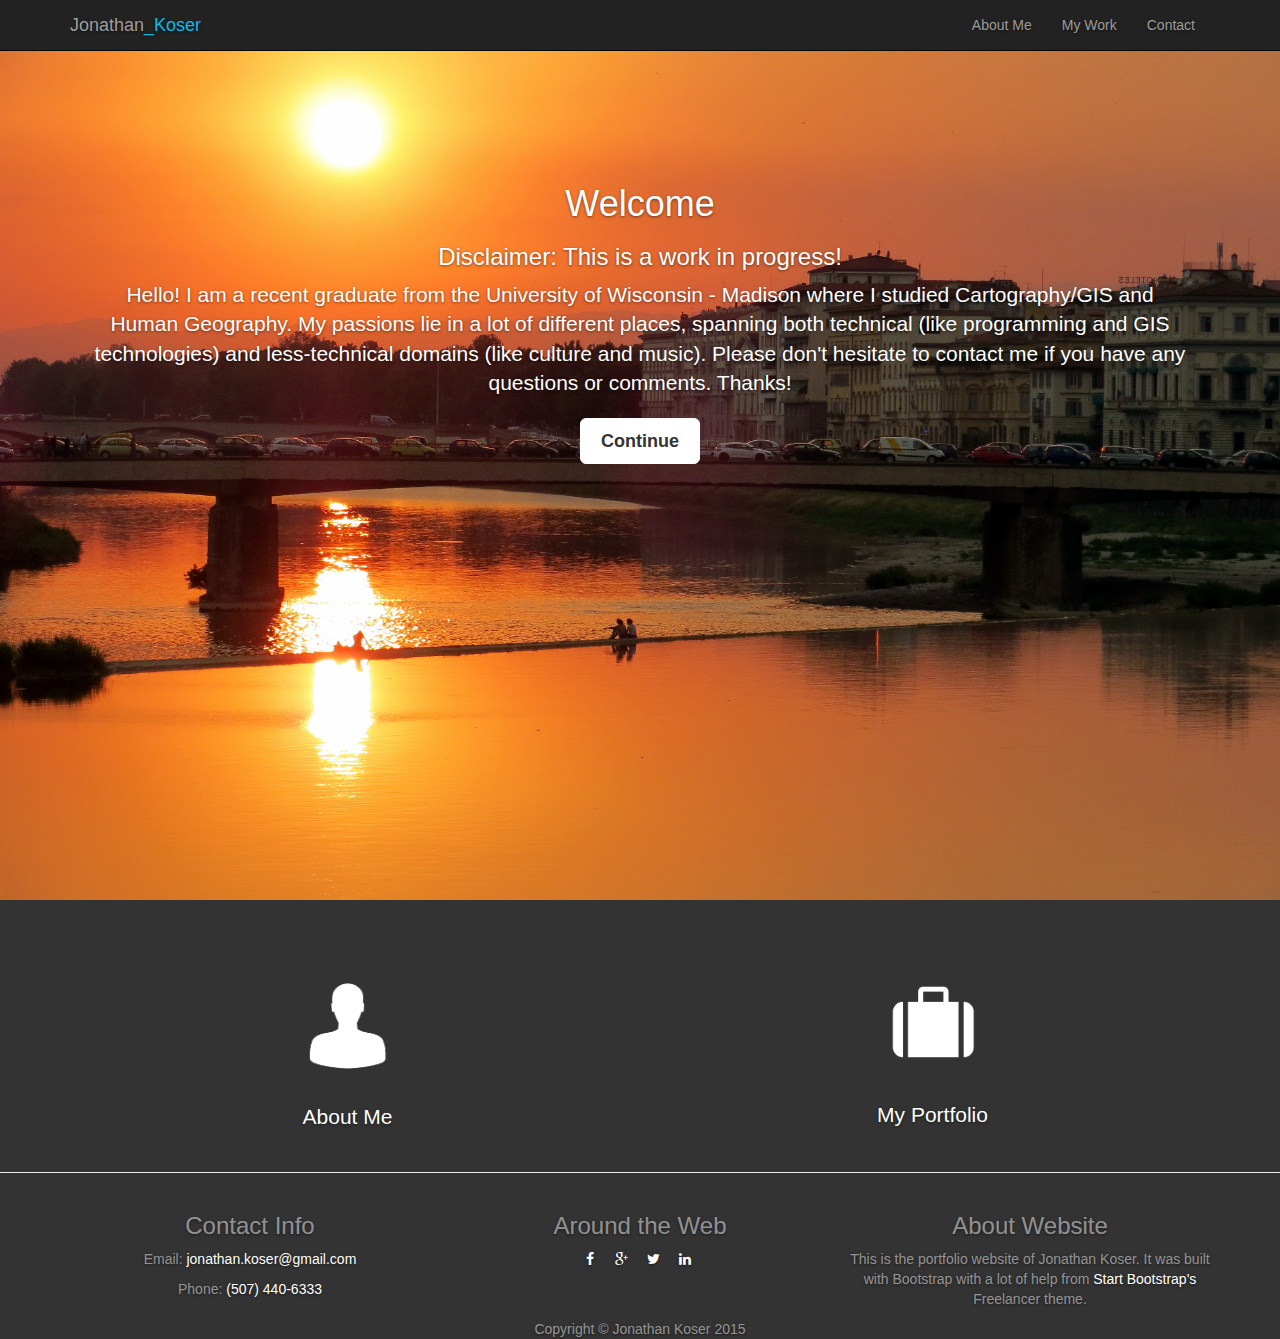
==== index.html @ cf2e5412 "More small stuff" ====
<!DOCTYPE html>
<html lang="en">

<head>
    <meta charset="utf-8">
    <meta http-equiv="X-UA-Compatible" content="IE=edge">
    <meta name="viewport" content="width=device-width, initial-scale=1">
    <meta name="description" content="The personal portfolio website of Jon Koser">
    <meta name="author" content="Jonathan Koser">
    <link rel="icon" type="image/png" href="img/favicon.png">

    <title>Jonthan Koser</title>

    <!-- Bootstrap core CSS -->
    <link href="css/bootstrap.css" rel="stylesheet">

    <!-- Custom styles for this template -->
    <link href="css/style.css" rel="stylesheet">

    <!-- Custom Fonts -->
    <link href="font-awesome/css/font-awesome.css" rel="stylesheet" type="text/css">


    <!-- HTML5 shim and Respond.js for IE8 support of HTML5 elements and media queries -->
    <!--[if lt IE 9]>
      <script src="https://oss.maxcdn.com/html5shiv/3.7.2/html5shiv.min.js"></script>
      <script src="https://oss.maxcdn.com/respond/1.4.2/respond.min.js"></script>
    <![endif]-->
</head>

<body id="top" class="index">


    <!-- Navigation Bar -->
    <nav class="navbar navbar-inverse navbar-fixed-top">
        <div class="container">
            <div class="navbar-header">
                <button type="button" class="navbar-toggle collapsed" data-toggle="collapse" data-target="#navbar" aria-expanded="false" aria-controls="navbar">
                    <span class="sr-only">Toggle navigation</span>
                    <span class="icon-bar"></span>
                    <span class="icon-bar"></span>
                    <span class="icon-bar"></span>
                </button>
                <a class="navbar-brand" href="#top">Jonathan<span style="color: #09BCE8">_Koser</span></a>
            </div>
            <div id="navbar" class="collapse navbar-collapse">
                <ul class="nav navbar-nav">
                    <li><a href="/about.html">About Me</a>
                    </li>
                    <li><a href="/work.html">My Work</a>
                    </li>
                    <li><a href="#contact">Contact</a>
                    </li>
                </ul>
            </div>
            <!--/.nav-collapse -->
        </div>
    </nav>


    <header>
        <div class="container content">
            <div class="cover-container">
                <div class="inner cover">
                    <h1 class="cover-heading">Welcome</h1>
                    <h3>Disclaimer: This is a work in progress!</h3>
                    <p class="lead">Hello! I am a recent graduate from the University of Wisconsin - Madison where I studied Cartography/GIS and Human Geography. My passions lie in a lot of different places, spanning both technical (like programming and GIS technologies) and less-technical domains (like culture and music). Please don't hesitate to contact me if you have any questions or comments. Thanks!</p>
                    <p class="lead">
                        <a href="#body" class="btn btn-lg btn-default">Continue</a>
                    </p>
                </div>
            </div>
        </div>
    </header>

    <!-- Body Section -->
    <section id="body">
        <div class="container content">
            <div class="row">
                <div class="col-md-6">
                    <a href="/about.html"><img src="/img/about_icon.png" alt="About Me" width="150"></a>
                    <p class = "lead">About Me</p>
                </div>
                <div class = "col-md-6">
                    <a href="/work.html"><img src="/img/work_icon.png" alt="My Portfolio" width="150"></a>
                    <p class="lead">My Portfolio</p>
                </div>
            </div> <!-- /.row -->
        </div> <!-- /.container -->
    </section>


    <!--Contact Section -->
    <!--<div class="container content">
        <div class="row">
            <div class = "col-lg-12 text-center">
               <h2>Contact Me</h2>
                <hr>
            </div>
        </div> <!-- end of "row" -->
    <!--
        <div class="row contact_info">
            <form action="http://formspree.io/jonathan.koser@gmail.com"
                method="POST">
                <input type="text" name="name">
                <input type="email" name="_replyto">
                <input type="submit" value="Send">
            </form>
        </div>  
    </div>
    -->
    
    <!--
    <section id="contact">
        <div class="container content">
            <div class="row">
                <div class="col-lg-12 text-center">
                    <h2>Contact Me</h2>
                    <hr>
                </div>
            </div>
            <div class="row contact_info">
                <div class="col-lg-8 col-lg-offset-2">
                    <!-- To configure the contact form email address, go to mail/contact_me.php and update the email address in the PHP file on line 19. -->
                    <!-- The form should work on most web servers, but if the form is not working you may need to configure your web server differently. -->
<!--
                        <form name="sentMessage" id="contactForm" novalidate>
                        <div class="row control-group">
                            <div class="form-group col-xs-12 floating-label-form-group controls">
                                <label>Name</label>
                                <input type="text" class="form-control" placeholder="Name" id="name" required data-validation-required-message="Please enter your name.">
                                <p class="help-block text-danger"></p>
                            </div>
                        </div>
                        <div class="row control-group">
                            <div class="form-group col-xs-12 floating-label-form-group controls">
                                <label>Email Address</label>
                                <input type="email" class="form-control" placeholder="Email Address" id="email" required data-validation-required-message="Please enter your email address.">
                                <p class="help-block text-danger"></p>
                            </div>
                        </div>
                        <div class="row control-group">
                            <div class="form-group col-xs-12 floating-label-form-group controls">
                                <label>Phone Number</label>
                                <input type="tel" class="form-control" placeholder="Phone Number" id="phone" required data-validation-required-message="Please enter your phone number.">
                                <p class="help-block text-danger"></p>
                            </div>
                        </div>
                        <div class="row control-group">
                            <div class="form-group col-xs-12 floating-label-form-group controls">
                                <label>Message</label>
                                <textarea rows="5" class="form-control" placeholder="Message" id="message" required data-validation-required-message="Please enter a message."></textarea>
                                <p class="help-block text-danger"></p>
                            </div>
                        </div>
                        <br>
                        <div id="success"></div>
                        <div class="row">
                            <div class="form-group col-xs-12">
                                <button type="submit" class="btn btn-success btn-lg">Send</button>
                            </div>
                        </div>
                    </form>
                </div>
            </div>
        </div>
    </section>

    -->

    <!-- Footer -->
    <footer class="text-center mastfoot">
        <hr>
        <div class="footer-above">
            <div class="container">
                <div class="row">
                    <div id="contact" class="footer-col col-md-4">
                        <h3>Contact Info</h3>
                        <p>Email: <a href="mailto:jonathan.koser@gmail.com">jonathan.koser@gmail.com</a></p>
                        <p>Phone: <span style="color:#fff">(507) 440-6333</span></p>
                    </div>
                    <div class="footer-col col-md-4">
                        <h3>Around the Web</h3>
                        <ul class="list-inline">
                            <li>
                                <a href="https://www.facebook.com/jon.koser" class="btn-social btn-outline"><i class="fa fa-fw fa-facebook"></i></a>
                            </li>
                            <li>
                                <a href="https://plus.google.com/107598555591154516549/posts" class="btn-social btn-outline"><i class="fa fa-fw fa-google-plus"></i></a>
                            </li>
                            <li>
                                <a href="https://twitter.com/jonathankoser" class="btn-social btn-outline"><i class="fa fa-fw fa-twitter"></i></a>
                            </li>
                            <li>
                                <a href="http://www.linkedin.com/pub/jonathan-koser/46/538/422" class="btn-social btn-outline"><i class="fa fa-fw fa-linkedin"></i></a>
                            </li>
                        </ul>
                    </div>
                    <div class="footer-col col-md-4">
                        <h3>About Website</h3>
                        <p>This is the portfolio website of Jonathan Koser. It was built with Bootstrap with a lot of help from <a href="http://startbootstrap.com">Start Bootstrap's</a> Freelancer theme.</p>
                    </div>
                </div>
            </div>
        </div>
        <div class="footer-below">
            <div class="container">
                <div class="row">
                    <div class="col-lg-12">
                        Copyright &copy; Jonathan Koser 2015
                    </div>
                </div>
            </div>
        </div>
    </footer>



    <!-- JavaScript
    ================================================== -->
    <!-- Placed at the end of the document so the pages load faster -->
    <script src="https://ajax.googleapis.com/ajax/libs/jquery/1.11.2/jquery.min.js"></script>
    <script src="js/bootstrap.js"></script>
    <script src="js/main.js"></script>

    <!-- Pluggins -->
    <!-- <script src="http://cdnjs.cloudflare.com/ajax/libs/jquery-easing/1.3/jquery.easing.min.js"></script> -->

    <!-- Contact Form JavaScript -->
    <script src="js/jqBootstrapValidation.js"></script>
    <script src="js/contact_me.js"></script>


    <!-- IE10 viewport hack for Surface/desktop Windows 8 bug -->
    <script src="assets/js/ie10-viewport-bug-workaround.js"></script>
</body>

</html>
---- css/style.css ----
/* Cover styling */
/*
 * Globals
 */

/* Links */
a {
    color: #fff;
}
a:focus,
a:hover {
  color: #09BCE8;
}

/* Custom default button */
.btn-default,
.btn-default:hover,
.btn-default:focus {
  color: #333;
  text-shadow: none; /* Prevent inheritence from `body` */
  background-color: #fff;
  border: 1px solid #fff;
}

/*
 * Base structure
 */

.navbar-nav{
    float: right;
}

html,
body {
  height: 100%;
  background-color: #333;
}
body {
  color: #fff;
  text-align: center;
  text-shadow: 0 1px 3px rgba(0,0,0,.5);
  background-repeat: no-repeat;
}

header {
    position: relative;
    height: 100%;
    background-image: url("../img/IMG_1233.JPG");
    background-size: cover;
}

/* Padding for spacing */
.inner {
  padding: 30px;
}

.content {
    padding-top: 50px;
}


.about_text {
    text-align: left;
}

.contact_info {
    text-align: left
}

div {
    overflow: hidden;
}


/*
 * Cover
 */
.cover {
  position: relative;
  margin-top: 10%;
  padding: 0 20px;
}
.cover .btn-lg {
  padding: 10px 20px;
  font-weight: bold;
}

.portfolio-item {
    width: 100%;
    height: 300px;
    background-size: cover;
    background-position: center;
    margin-top: 10px;
    color: #333;
}

/*@media(min-width:767px) {
    #portfolio .portfolio-item {
        margin: 0 0 30px;
    }
}

.item1 {
    background-image: url("../img/Portfolio/USAv5.5_proof.jpg");
}

.item2 {
    background-image: url("../img/Portfolio/OldSaltRoute.jpg")
}

.item3 {
    background-image: url("../img/Portfolio/Change_In_Access_To_Water%20%5BConverted%5D.jpg")
} */

/*
 * Footer
 */
.mastfoot {
  color: #999; /* IE8 proofing */
  color: rgba(255,255,255,.5);
}
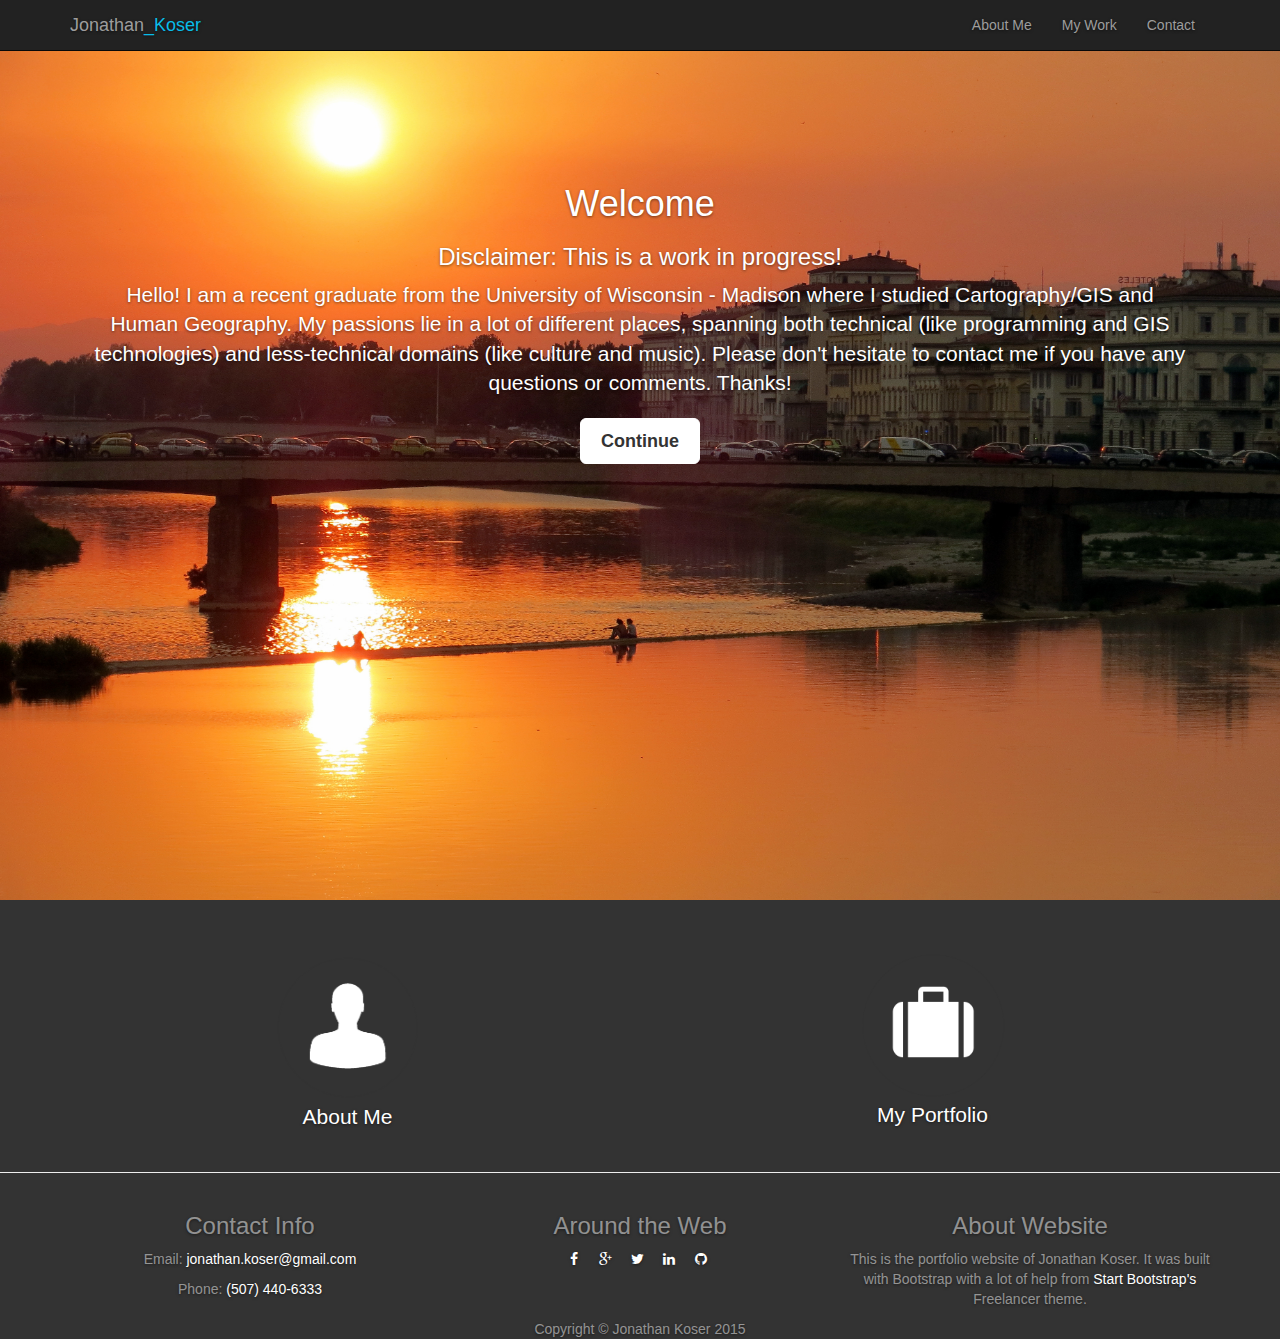
==== commit 166c32a2: "Added in Github icon to footer" ====
--- a/index.html
+++ b/index.html
@@ -194,6 +194,9 @@
                             <li>
                                 <a href="http://www.linkedin.com/pub/jonathan-koser/46/538/422" class="btn-social btn-outline"><i class="fa fa-fw fa-linkedin"></i></a>
                             </li>
+                            <li>
+                                <a href="http://www.github.com/JonKoser" class="btn-social btn-outline"><i class="fa fa-fw fa-github"></i></a>
+                            </li>                        
                         </ul>
                     </div>
                     <div class="footer-col col-md-4">
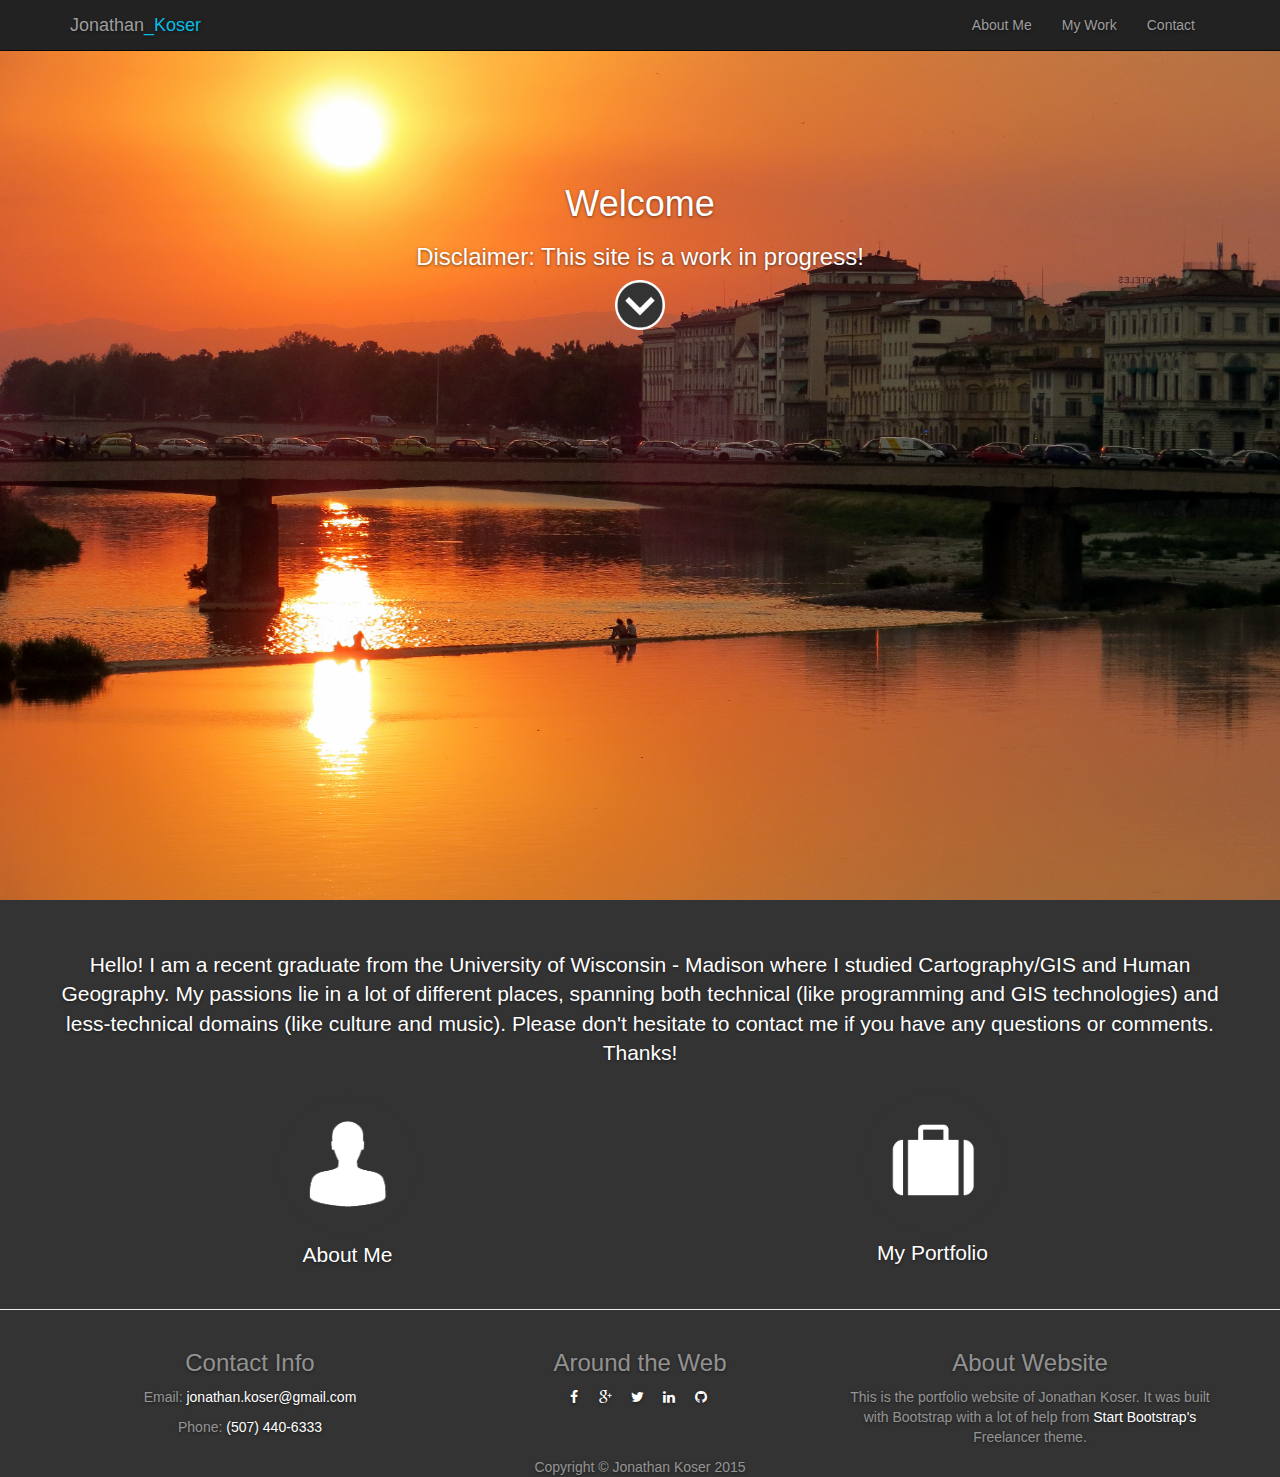
==== commit d3a0f1ae: "Added different down button and moved some text" ====
--- a/index.html
+++ b/index.html
@@ -63,10 +63,9 @@
             <div class="cover-container">
                 <div class="inner cover">
                     <h1 class="cover-heading">Welcome</h1>
-                    <h3>Disclaimer: This is a work in progress!</h3>
-                    <p class="lead">Hello! I am a recent graduate from the University of Wisconsin - Madison where I studied Cartography/GIS and Human Geography. My passions lie in a lot of different places, spanning both technical (like programming and GIS technologies) and less-technical domains (like culture and music). Please don't hesitate to contact me if you have any questions or comments. Thanks!</p>
+                    <h3>Disclaimer: This site is a work in progress!</h3>
                     <p class="lead">
-                        <a href="#body" class="btn btn-lg btn-default">Continue</a>
+                        <a href="#body"><img src="/img/down_button.png" alt="Continue" width="50"></a>
                     </p>
                 </div>
             </div>
@@ -76,6 +75,9 @@
     <!-- Body Section -->
     <section id="body">
         <div class="container content">
+            <div class="row">
+                <p class="lead">Hello! I am a recent graduate from the University of Wisconsin - Madison where I studied Cartography/GIS and Human Geography. My passions lie in a lot of different places, spanning both technical (like programming and GIS technologies) and less-technical domains (like culture and music). Please don't hesitate to contact me if you have any questions or comments. Thanks!</p>
+            </div>
             <div class="row">
                 <div class="col-md-6">
                     <a href="/about.html"><img src="/img/about_icon.png" alt="About Me" width="150"></a>
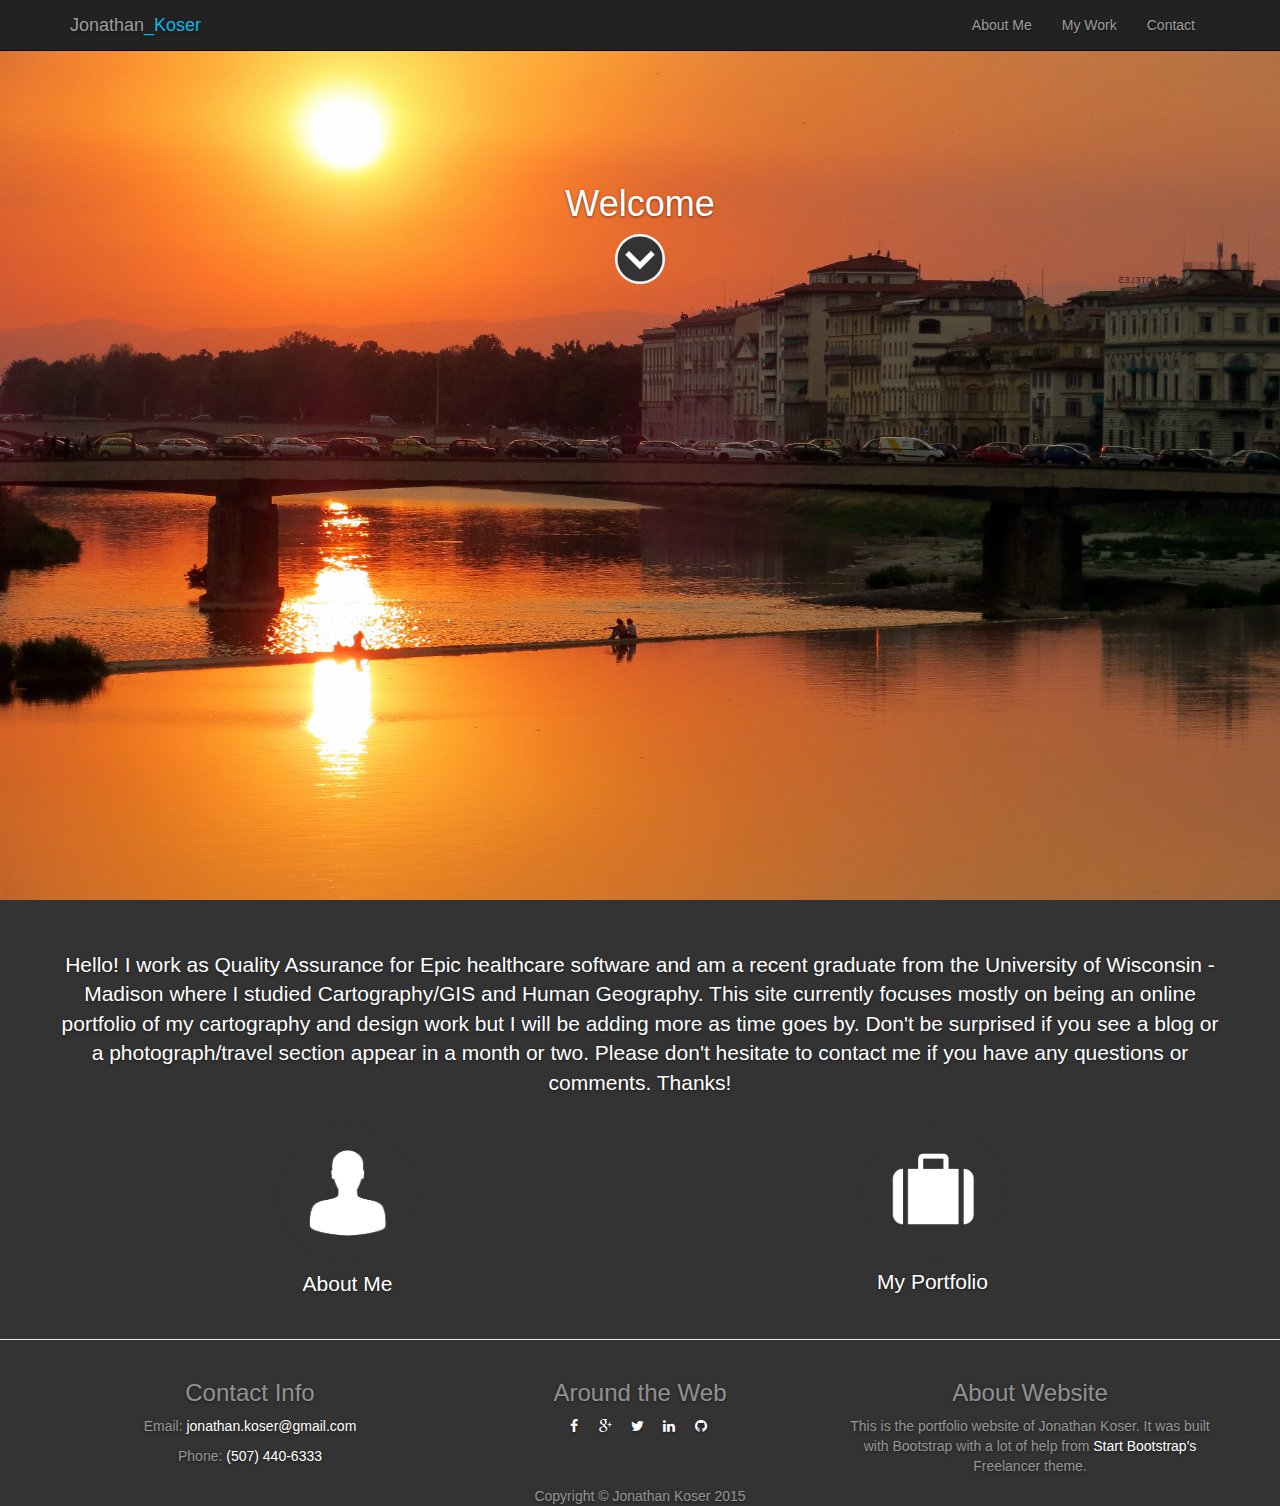
==== commit 4948007e: "Updated the "About Me" information - more current" ====
--- a/index.html
+++ b/index.html
@@ -63,7 +63,6 @@
             <div class="cover-container">
                 <div class="inner cover">
                     <h1 class="cover-heading">Welcome</h1>
-                    <h3>Disclaimer: This site is a work in progress!</h3>
                     <p class="lead">
                         <a href="#body"><img src="/img/down_button.png" alt="Continue" width="50"></a>
                     </p>
@@ -76,7 +75,11 @@
     <section id="body">
         <div class="container content">
             <div class="row">
-                <p class="lead">Hello! I am a recent graduate from the University of Wisconsin - Madison where I studied Cartography/GIS and Human Geography. My passions lie in a lot of different places, spanning both technical (like programming and GIS technologies) and less-technical domains (like culture and music). Please don't hesitate to contact me if you have any questions or comments. Thanks!</p>
+                <p class="lead">Hello! I work as Quality Assurance for Epic healthcare software and am a recent graduate from the 
+                    University of Wisconsin - Madison where I studied Cartography/GIS and Human Geography. This site currently focuses
+                    mostly on being an online portfolio of my cartography and design work but I will be adding more as time goes by.
+                    Don't be surprised if you see a blog or a photograph/travel section appear in a month or two.
+                    Please don't hesitate to contact me if you have any questions or comments. Thanks!</p>
             </div>
             <div class="row">
                 <div class="col-md-6">
--- a/css/style.css
+++ b/css/style.css
@@ -94,28 +94,11 @@
     color: #333;
 }
 
-/*@media(min-width:767px) {
-    #portfolio .portfolio-item {
-        margin: 0 0 30px;
-    }
-}
-
-.item1 {
-    background-image: url("../img/Portfolio/USAv5.5_proof.jpg");
-}
-
-.item2 {
-    background-image: url("../img/Portfolio/OldSaltRoute.jpg")
-}
-
-.item3 {
-    background-image: url("../img/Portfolio/Change_In_Access_To_Water%20%5BConverted%5D.jpg")
-} */
-
-/*
- * Footer
- */
 .mastfoot {
   color: #999; /* IE8 proofing */
   color: rgba(255,255,255,.5);
+}
+
+#gallery img {
+    padding: 10px
 }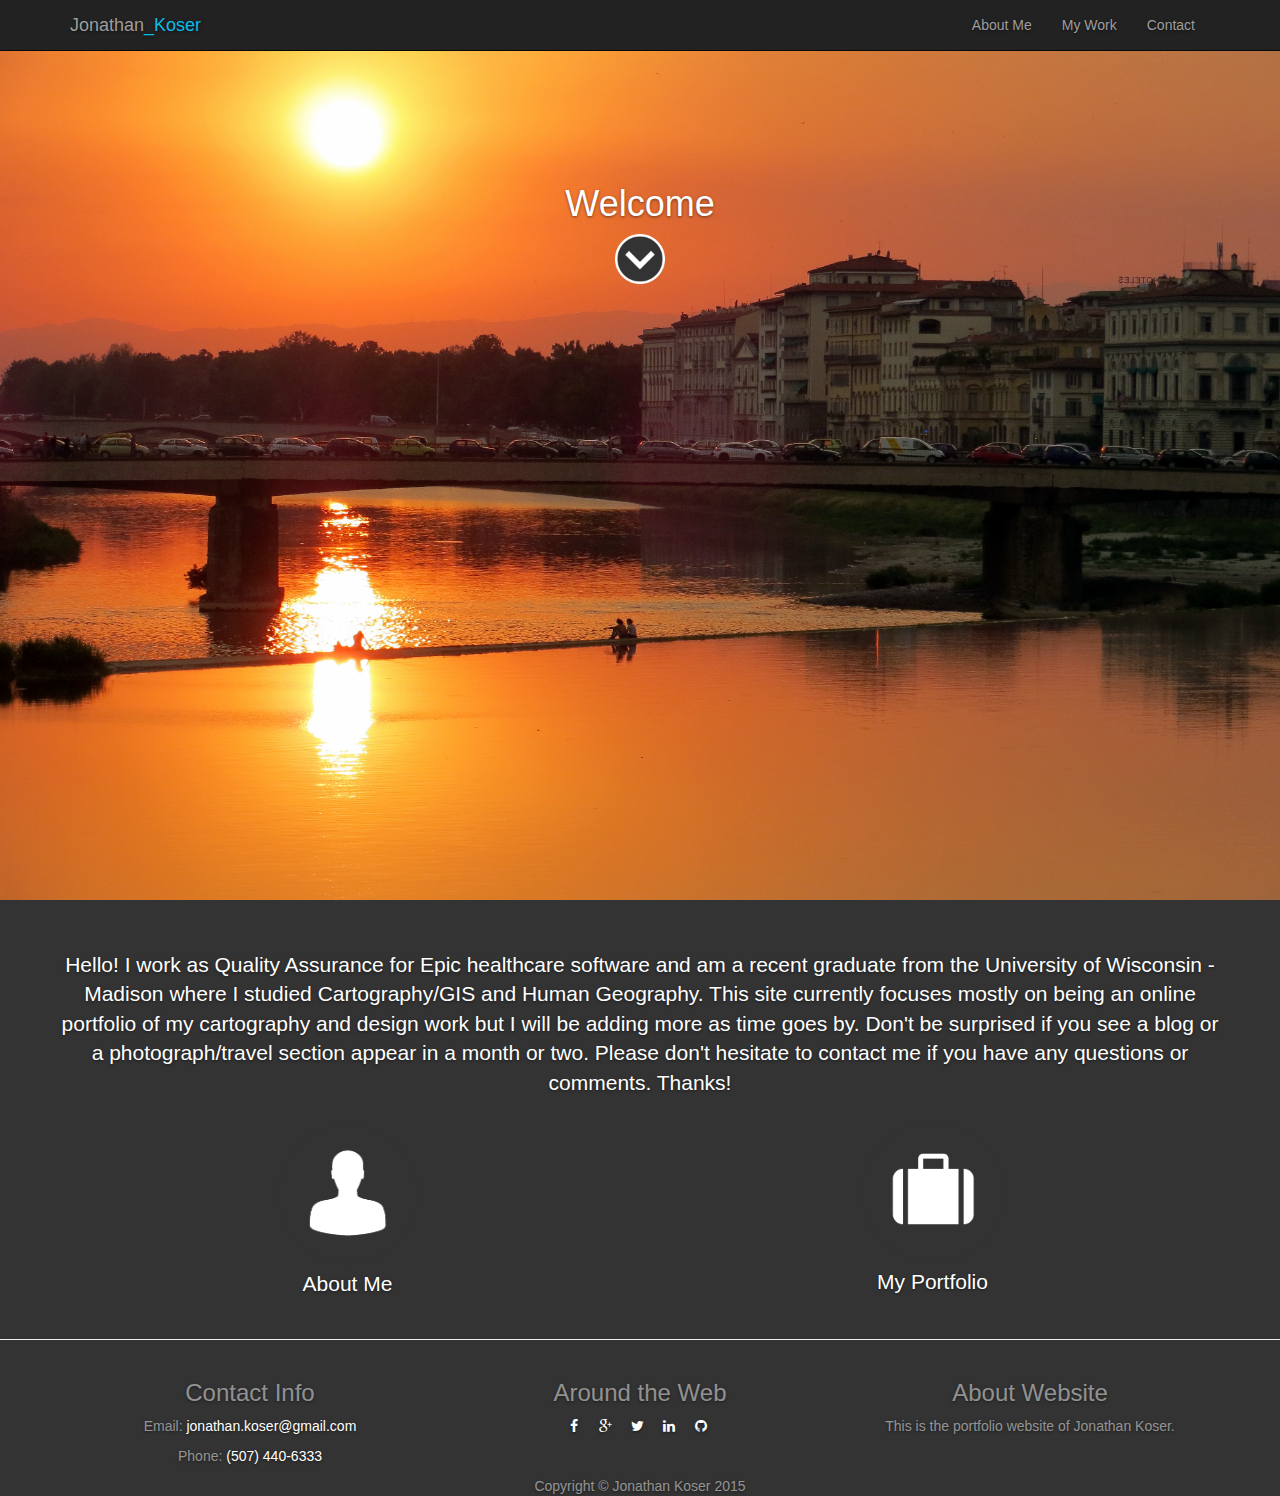
==== commit 336f917d: "Yeah, I basically built this my self" ====
--- a/index.html
+++ b/index.html
@@ -206,7 +206,7 @@
                     </div>
                     <div class="footer-col col-md-4">
                         <h3>About Website</h3>
-                        <p>This is the portfolio website of Jonathan Koser. It was built with Bootstrap with a lot of help from <a href="http://startbootstrap.com">Start Bootstrap's</a> Freelancer theme.</p>
+                        <p>This is the portfolio website of Jonathan Koser.</p>
                     </div>
                 </div>
             </div>
--- a/css/style.css
+++ b/css/style.css
@@ -63,6 +63,14 @@
     text-align: left;
 }
 
+.about_text a {
+    color: rgb(150,230,255)
+}
+
+.about_text a:hover {
+    color: #09BCE8;
+}
+
 .contact_info {
     text-align: left
 }
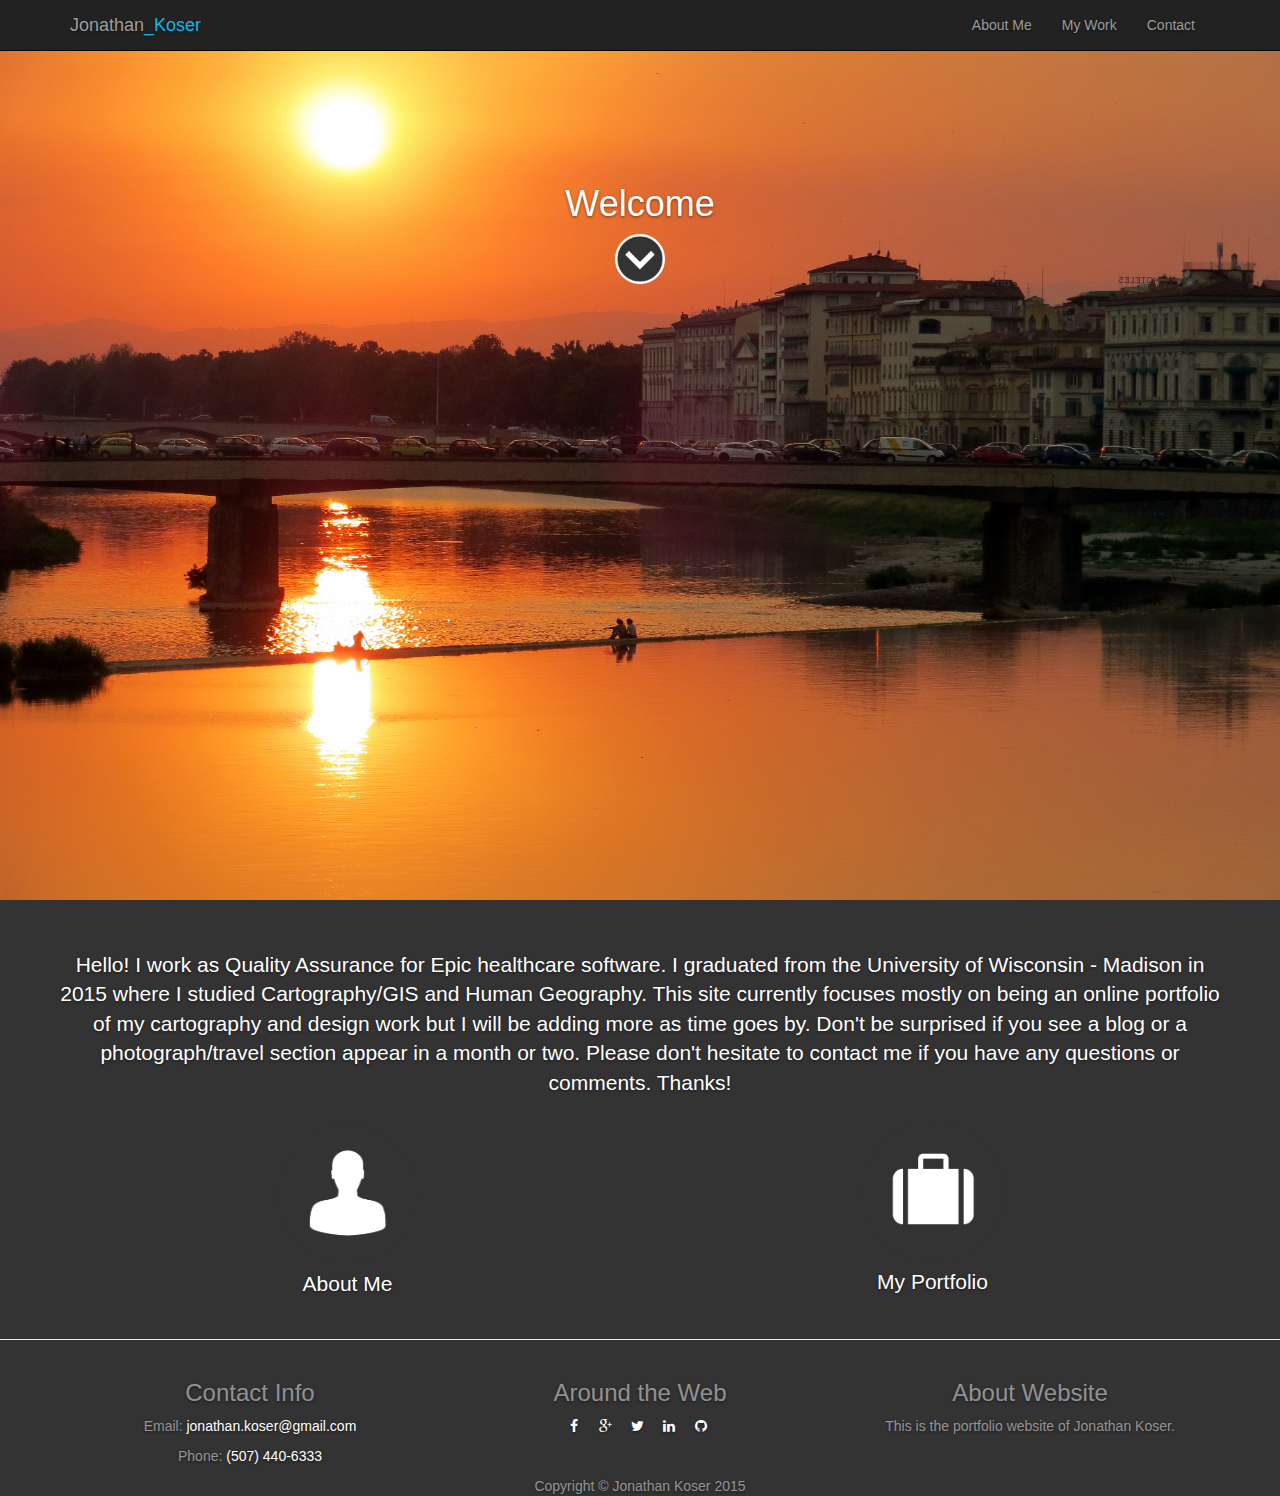
==== commit 1b1458e1: "Small, dumb changes" ====
--- a/index.html
+++ b/index.html
@@ -75,8 +75,7 @@
     <section id="body">
         <div class="container content">
             <div class="row">
-                <p class="lead">Hello! I work as Quality Assurance for Epic healthcare software and am a recent graduate from the 
-                    University of Wisconsin - Madison where I studied Cartography/GIS and Human Geography. This site currently focuses
+                <p class="lead">Hello! I work as Quality Assurance for Epic healthcare software. I graduated from the University of Wisconsin - Madison in 2015 where I studied Cartography/GIS and Human Geography. This site currently focuses
                     mostly on being an online portfolio of my cartography and design work but I will be adding more as time goes by.
                     Don't be surprised if you see a blog or a photograph/travel section appear in a month or two.
                     Please don't hesitate to contact me if you have any questions or comments. Thanks!</p>
--- a/css/style.css
+++ b/css/style.css
@@ -107,6 +107,36 @@
   color: rgba(255,255,255,.5);
 }
 
+.desc-text {
+    text-align: left;
+}
+
+.desc-text h4 {
+    color: goldenrod
+}
+
+.desc-text a {
+    color:rgb(150,230,255);
+}
+
+.desc-text a:hover{
+    color: #09BCE8;
+}
+
+#work_list {
+    text-align: left;
+    display:table;
+    margin:0 auto;
+}
+
+#work_list h3 {
+    text-align: center;
+}
+
+/*#gallery{
+    text-align: right;
+}*/
+
 #gallery img {
-    padding: 10px
+    padding: 10px;
 }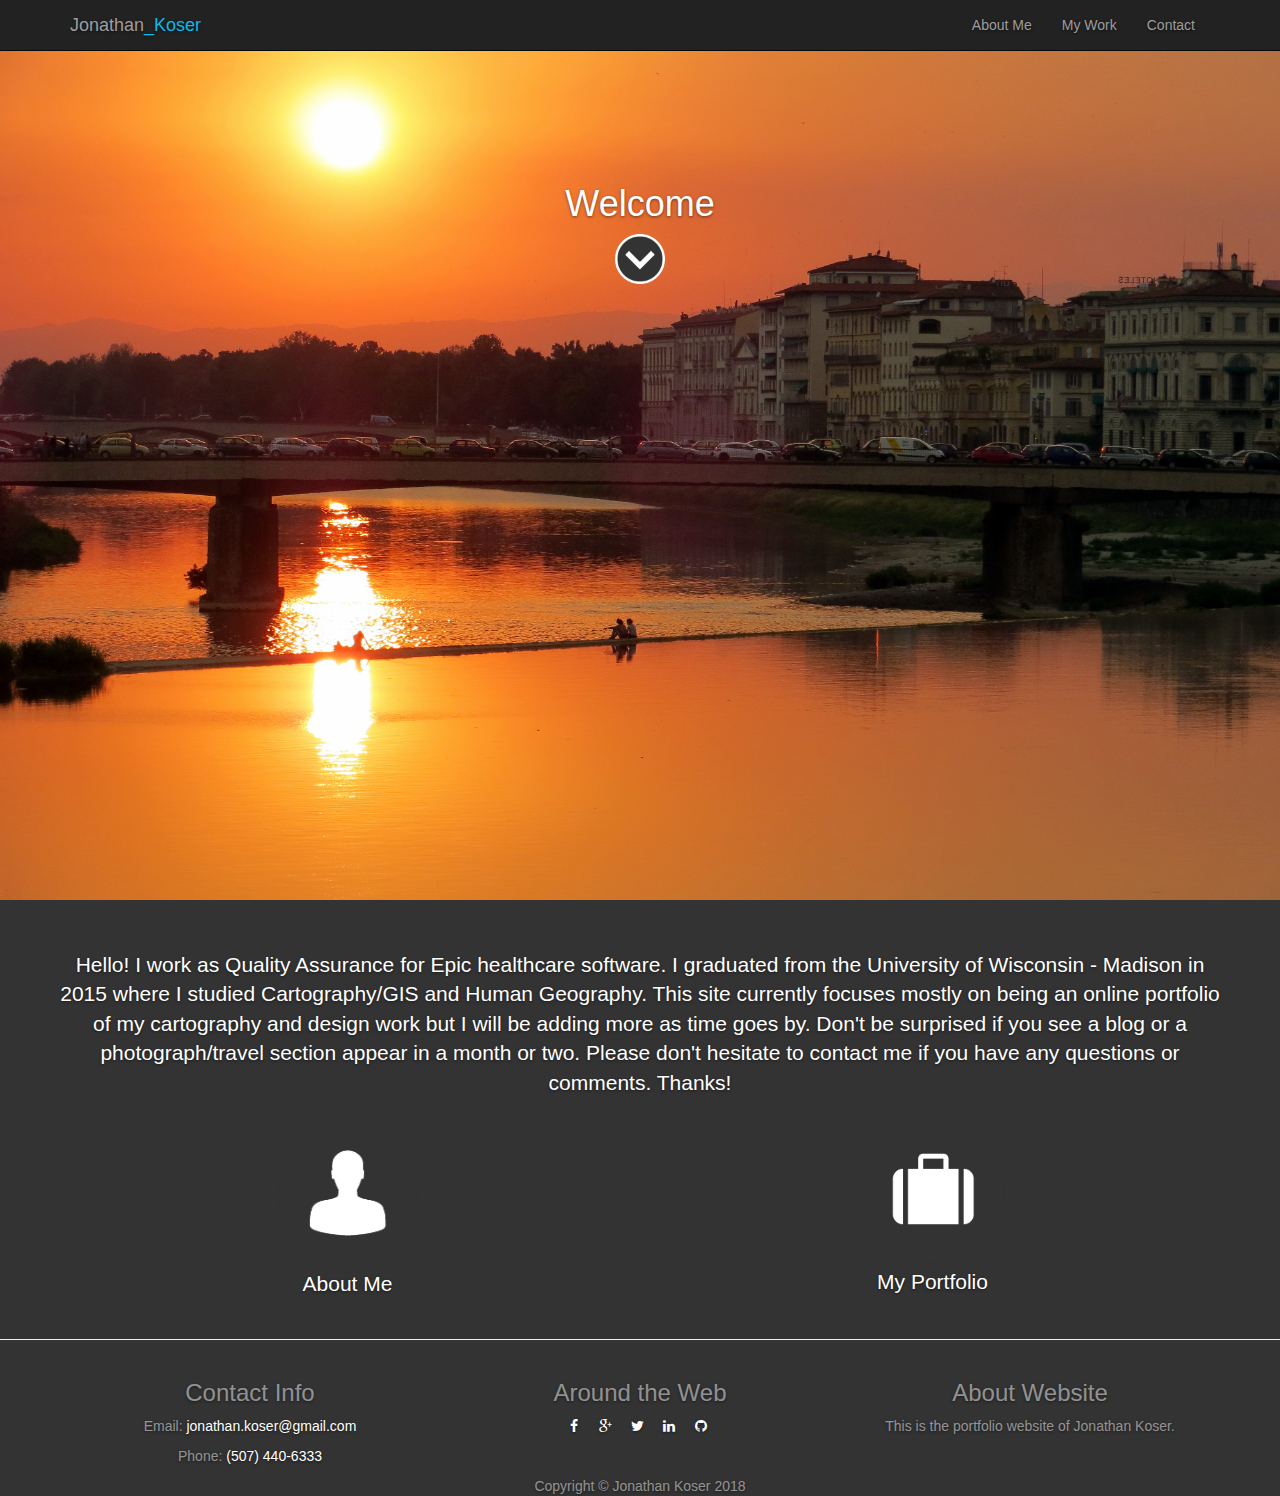
==== commit 96923f49: "Updated bio and copyright" ====
--- a/index.html
+++ b/index.html
@@ -214,7 +214,7 @@
             <div class="container">
                 <div class="row">
                     <div class="col-lg-12">
-                        Copyright &copy; Jonathan Koser 2015
+                        Copyright &copy; Jonathan Koser 2018
                     </div>
                 </div>
             </div>
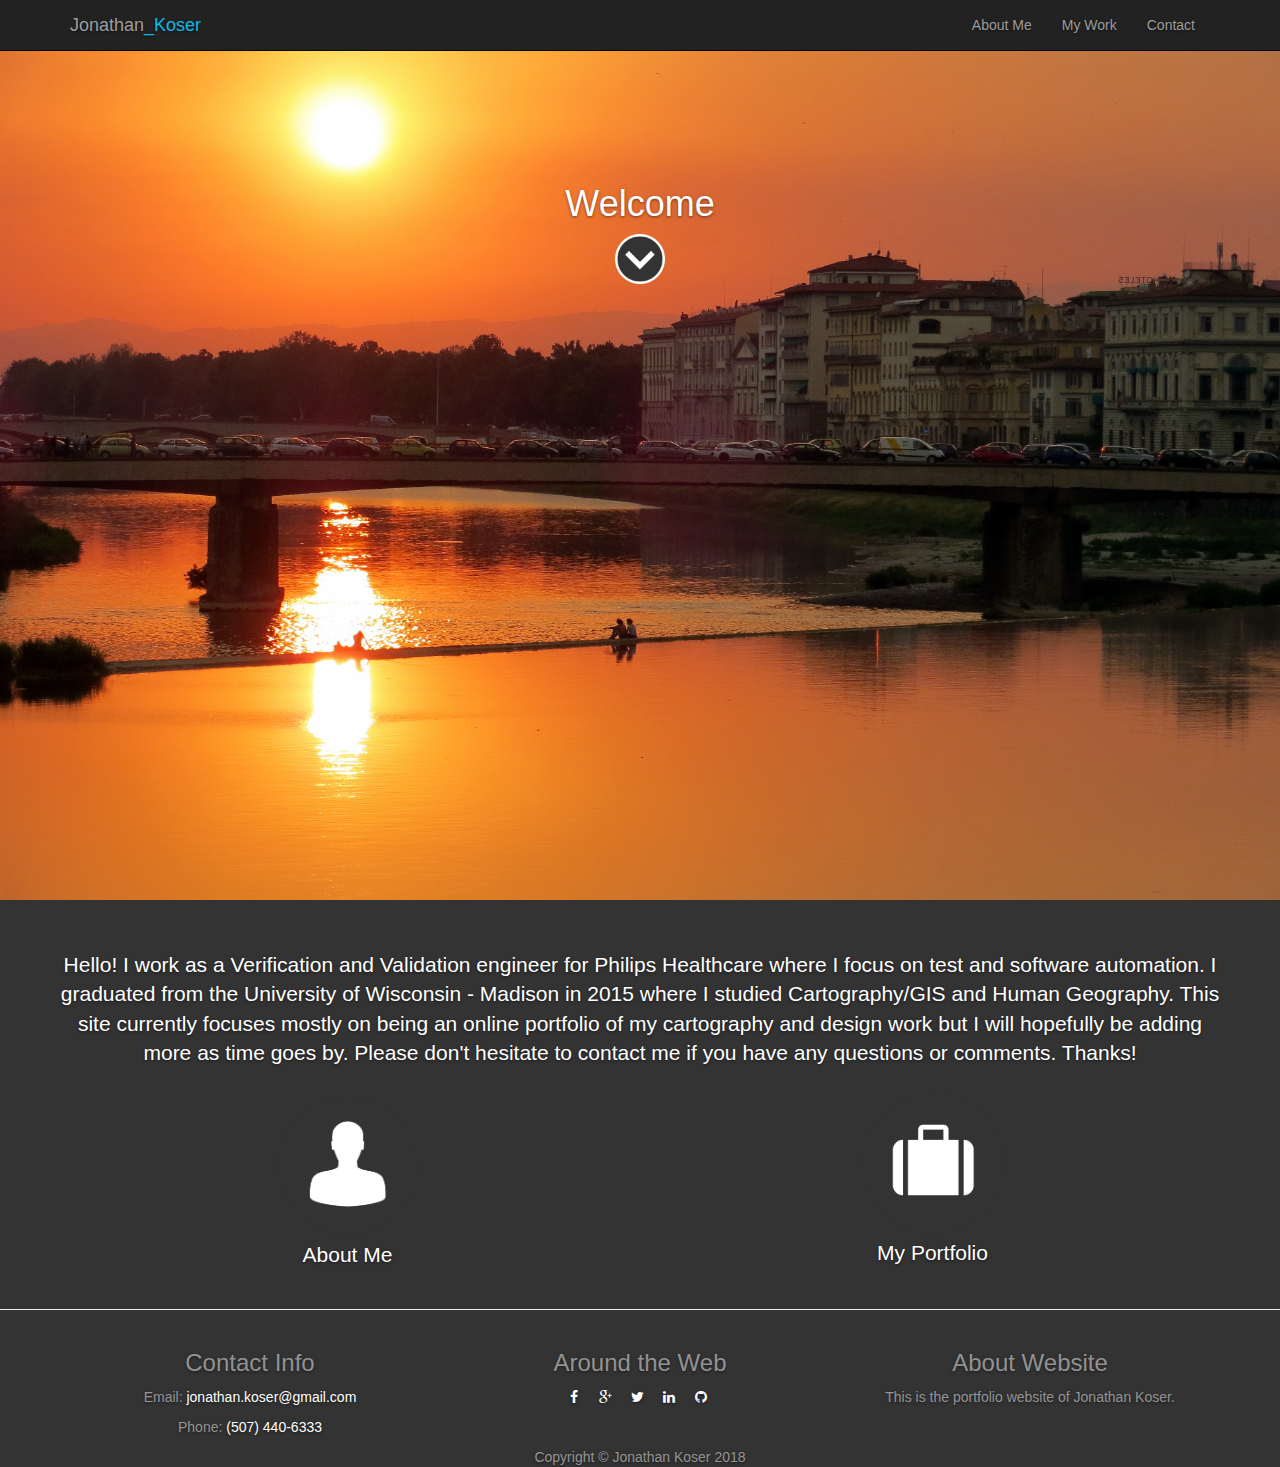
==== commit f8b785b3: "another small change" ====
--- a/index.html
+++ b/index.html
@@ -75,10 +75,7 @@
     <section id="body">
         <div class="container content">
             <div class="row">
-                <p class="lead">Hello! I work as Quality Assurance for Epic healthcare software. I graduated from the University of Wisconsin - Madison in 2015 where I studied Cartography/GIS and Human Geography. This site currently focuses
-                    mostly on being an online portfolio of my cartography and design work but I will be adding more as time goes by.
-                    Don't be surprised if you see a blog or a photograph/travel section appear in a month or two.
-                    Please don't hesitate to contact me if you have any questions or comments. Thanks!</p>
+                <p class="lead">Hello! I work as a Verification and Validation engineer for Philips Healthcare where I focus on test and software automation. I graduated from the University of Wisconsin - Madison in 2015 where I studied Cartography/GIS and Human Geography. This site currently focuses mostly on being an online portfolio of my cartography and design work but I will hopefully be adding more as time goes by. Please don't hesitate to contact me if you have any questions or comments. Thanks!</p>
             </div>
             <div class="row">
                 <div class="col-md-6">
--- a/css/style.css
+++ b/css/style.css
@@ -111,7 +111,7 @@
     text-align: left;
 }
 
-.desc-text h4 {
+h4 {
     color: goldenrod
 }
 
